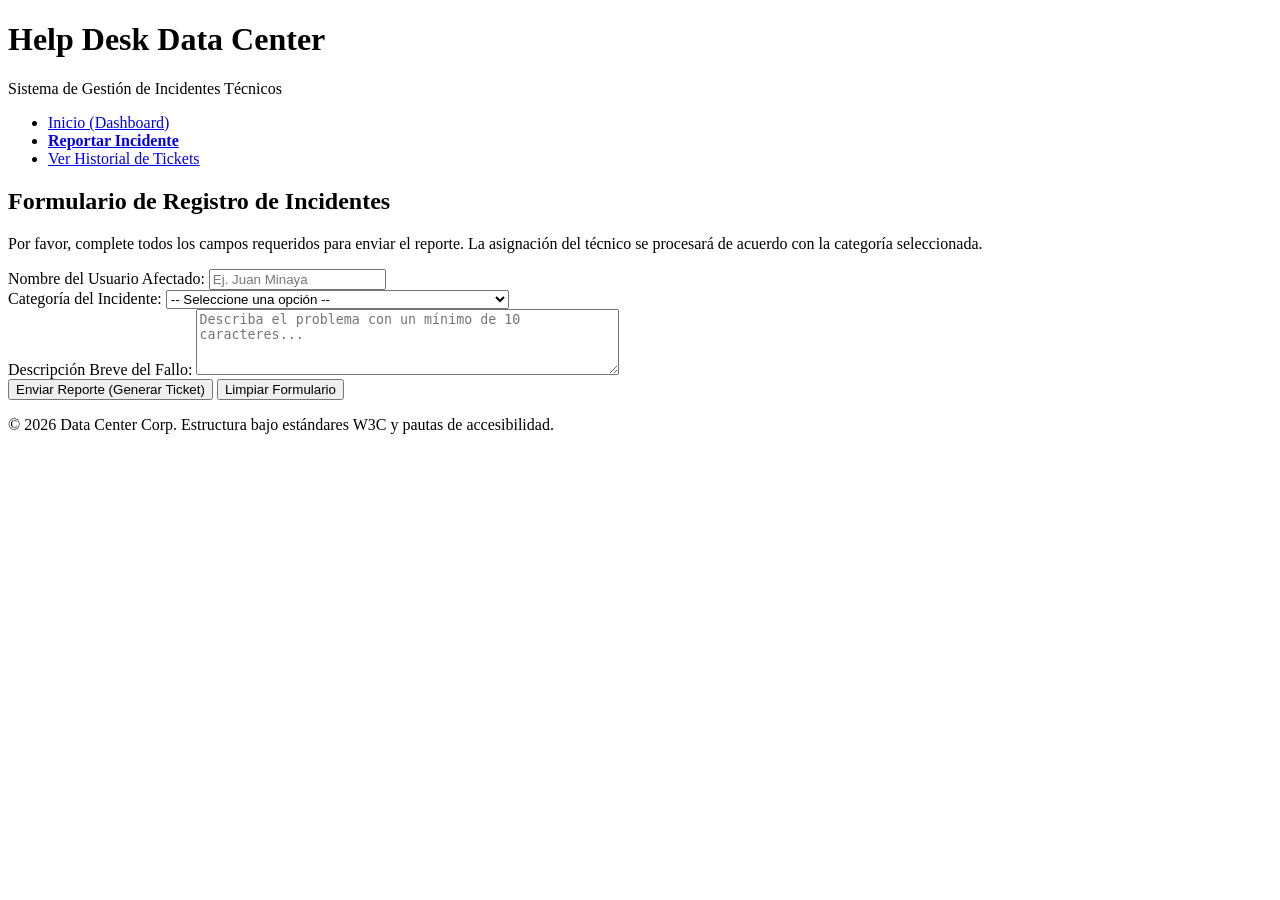
==== reportar.html @ 3c08bc11 "Estructura semántica HTML5 y formularios del Help Desk" ====
<!DOCTYPE html>
<html lang="es">
<head>
    <meta charset="UTF-8">
    <meta name="viewport" content="width=device-width, initial-scale=1.0">
    <title>Help Desk - Reportar Incidente</title>
</head>
<body>

    <header>
        <h1>Help Desk Data Center</h1>
        <p>Sistema de Gestión de Incidentes Técnicos</p>
    </header>

    <nav>
        <ul>
            <li><a href="index.html">Inicio (Dashboard)</a></li>
            <li><a href="reportar.html"><strong>Reportar Incidente</strong></a></li>
            <li><a href="tickets.html">Ver Historial de Tickets</a></li>
        </ul>
    </nav>

    <main>
        <section>
            <h2>Formulario de Registro de Incidentes</h2>
            <p>Por favor, complete todos los campos requeridos para enviar el reporte. La asignación del técnico se procesará de acuerdo con la categoría seleccionada.</p>
            
            <form action="tickets.html" method="GET">
                
                <div>
                    <label for="txtUsuario">Nombre del Usuario Afectado:</label>
                    <input type="text" id="txtUsuario" name="usuario" required placeholder="Ej. Juan Minaya">
                </div>

                <div>
                    <label for="cmbCategoria">Categoría del Incidente:</label>
                    <select id="cmbCategoria" name="categoria" required>
                        <option value="">-- Seleccione una opción --</option>
                        <option value="hardware">Incidente de Hardware (Servidores / Almacenamiento)</option>
                        <option value="software">Incidente de Software (Sistemas / S.O. / BD)</option>
                        <option value="red">Incidente de Red (Conectividad / Enrutadores)</option>
                    </select>
                </div>

                <div>
                    <label for="txtDescripcion">Descripción Breve del Fallo:</label>
                    <textarea id="txtDescripcion" name="descripcion" rows="4" cols="50" minlength="10" maxlength="500" required placeholder="Describa el problema con un mínimo de 10 caracteres..."></textarea>
                </div>

                <div>
                    <button type="submit">Enviar Reporte (Generar Ticket)</button>
                    <button type="reset">Limpiar Formulario</button>
                </div>

            </form>
        </section>
    </main>

    <footer>
        <p>&copy; 2026 Data Center Corp. Estructura bajo estándares W3C y pautas de accesibilidad.</p>
    </footer>

</body>
</html>
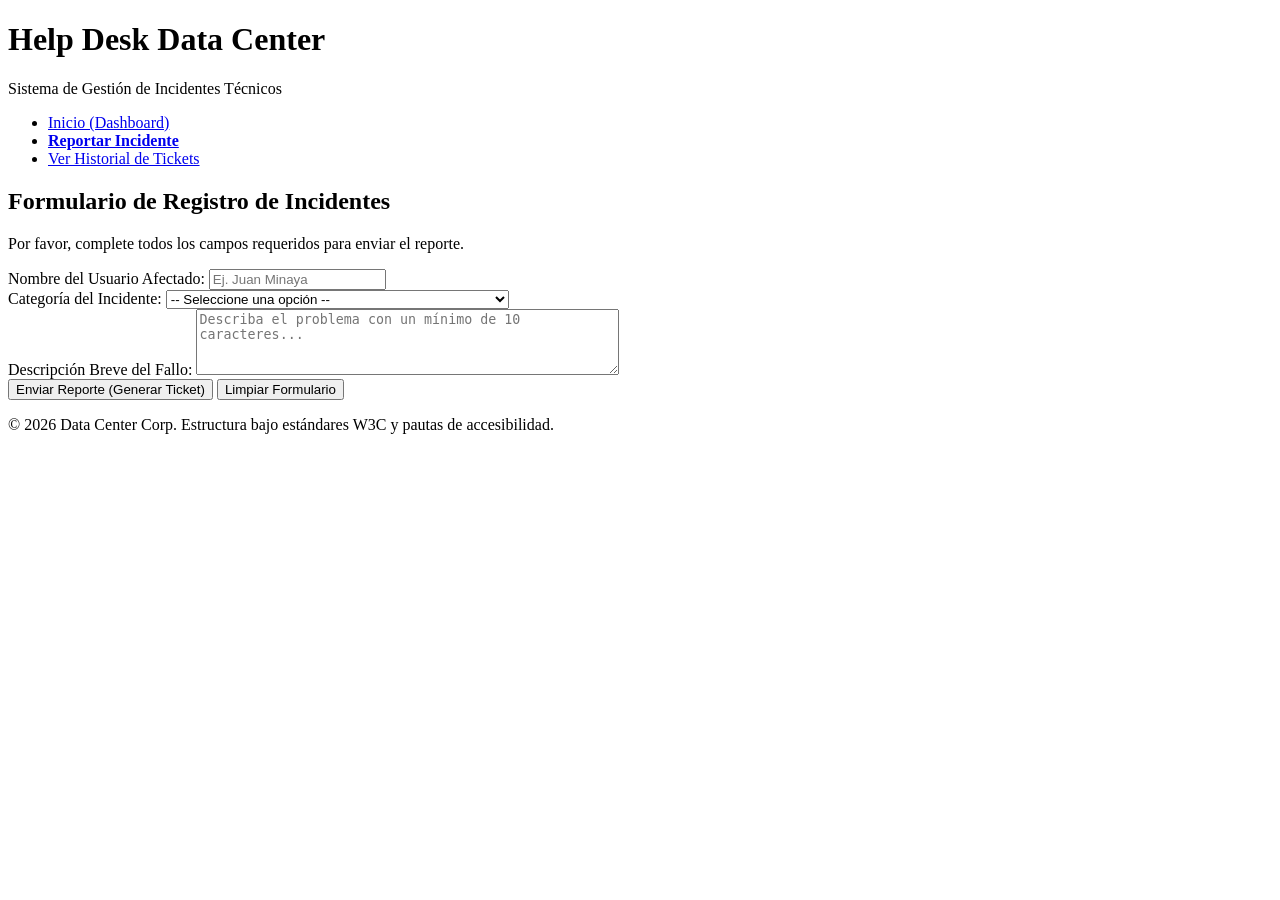
==== commit 5d93a0b1: "Código HTML5 semántico documentado con comentarios y validado por la W3C" ====
--- a/reportar.html
+++ b/reportar.html
@@ -7,11 +7,13 @@
 </head>
 <body>
 
+    <!-- CABECERA: Identificador del sistema web -->
     <header>
         <h1>Help Desk Data Center</h1>
         <p>Sistema de Gestión de Incidentes Técnicos</p>
     </header>
 
+    <!-- MENÚ DE NAVEGACIÓN: Interconexión con las otras páginas -->
     <nav>
         <ul>
             <li><a href="index.html">Inicio (Dashboard)</a></li>
@@ -20,18 +22,22 @@
         </ul>
     </nav>
 
+    <!-- CONTENIDO PRINCIPAL: Contenedor del formulario de envío -->
     <main>
         <section>
             <h2>Formulario de Registro de Incidentes</h2>
-            <p>Por favor, complete todos los campos requeridos para enviar el reporte. La asignación del técnico se procesará de acuerdo con la categoría seleccionada.</p>
+            <p>Por favor, complete todos los campos requeridos para enviar el reporte.</p>
             
+            <!-- FORMULARIO: Recolecta los datos y los envía a tickets.html al presionar el botón -->
             <form action="tickets.html" method="GET">
                 
+                <!-- CAMPO 1: Entrada de texto obligatoria para el nombre del usuario -->
                 <div>
                     <label for="txtUsuario">Nombre del Usuario Afectado:</label>
                     <input type="text" id="txtUsuario" name="usuario" required placeholder="Ej. Juan Minaya">
                 </div>
 
+                <!-- CAMPO 2: Lista desplegable vinculada al patrón Factory Method (Hardware/Software/Red) -->
                 <div>
                     <label for="cmbCategoria">Categoría del Incidente:</label>
                     <select id="cmbCategoria" name="categoria" required>
@@ -42,11 +48,13 @@
                     </select>
                 </div>
 
+                <!-- CAMPO 3: Cuadro de texto grande para la descripción con límites de caracteres -->
                 <div>
                     <label for="txtDescripcion">Descripción Breve del Fallo:</label>
                     <textarea id="txtDescripcion" name="descripcion" rows="4" cols="50" minlength="10" maxlength="500" required placeholder="Describa el problema con un mínimo de 10 caracteres..."></textarea>
                 </div>
 
+                <!-- BOTONES: Controles para enviar el formulario o borrar todo el contenido escrito -->
                 <div>
                     <button type="submit">Enviar Reporte (Generar Ticket)</button>
                     <button type="reset">Limpiar Formulario</button>
@@ -56,6 +64,7 @@
         </section>
     </main>
 
+    <!-- PIE DE PÁGINA: Nota legal de accesibilidad -->
     <footer>
         <p>&copy; 2026 Data Center Corp. Estructura bajo estándares W3C y pautas de accesibilidad.</p>
     </footer>
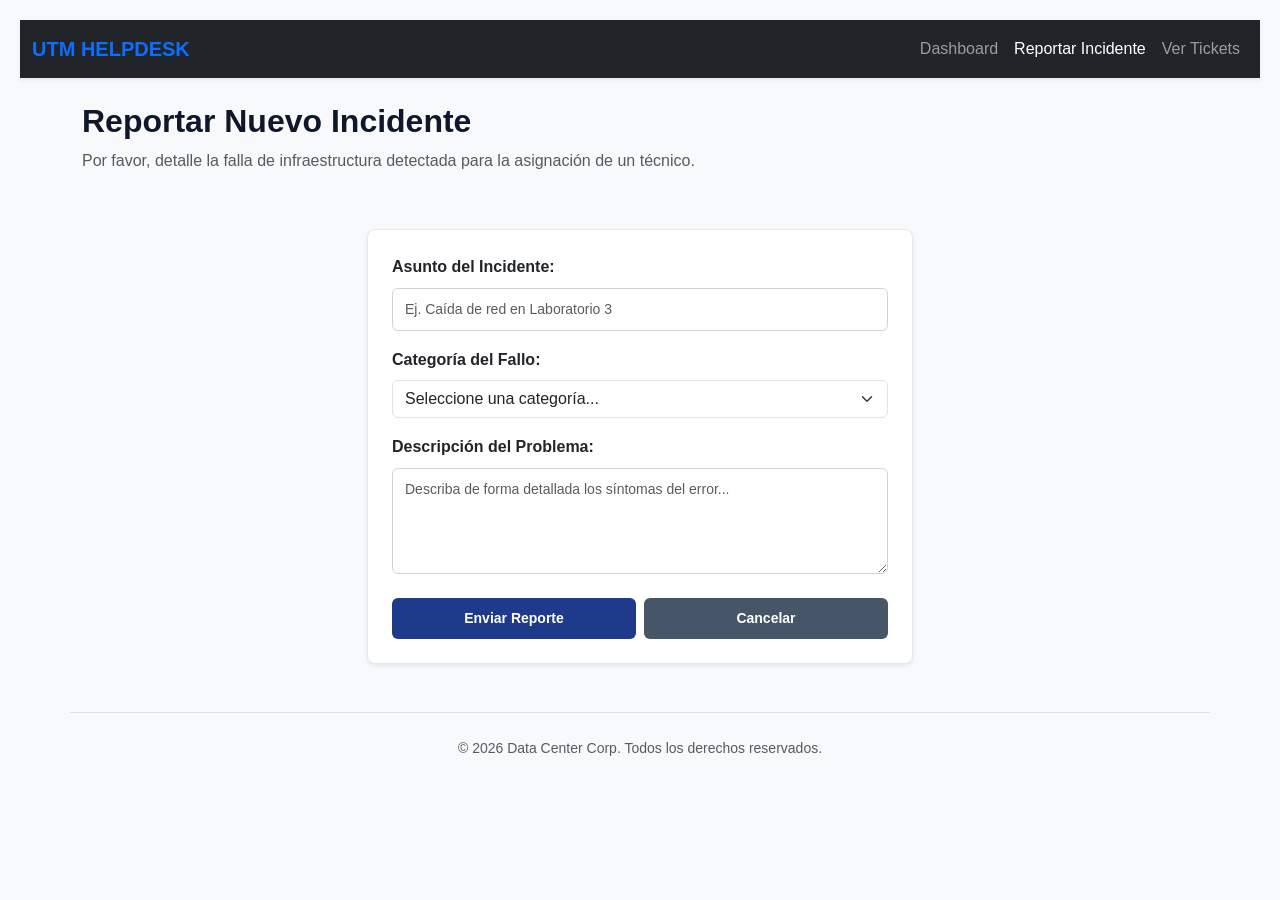
==== commit 0354743e: "Actividad 6: Integración del UI Kit y maquetación responsiva con Bootstrap en páginas estructurales" ====
--- a/reportar.html
+++ b/reportar.html
@@ -4,70 +4,93 @@
     <meta charset="UTF-8">
     <meta name="viewport" content="width=device-width, initial-scale=1.0">
     <title>Help Desk - Reportar Incidente</title>
+
+    <link href="https://cdn.jsdelivr.net/npm/bootstrap@5.3.3/dist/css/bootstrap.min.css" rel="stylesheet">
+
+    <link rel="stylesheet" href="style.css">
 </head>
-<body>
+<body class="bg-light">
 
-    <!-- CABECERA: Identificador del sistema web -->
-    <header>
-        <h1>Help Desk Data Center</h1>
-        <p>Sistema de Gestión de Incidentes Técnicos</p>
-    </header>
+    <nav class="navbar navbar-expand-lg navbar-dark bg-dark shadow-sm">
+        <div class="container-fluid">
+            <a class="navbar-brand fw-bold text-uppercase text-primary" href="index.html">UTM HelpDesk</a>
+            <button class="navbar-toggler" type="button" data-bs-toggle="collapse" data-bs-target="#navbarNav">
+                <span class="navbar-toggler-icon"></span>
+            </button>
+            <div class="collapse navbar-collapse" id="navbarNav">
+                <ul class="navbar-nav ms-auto">
+                    <li class="nav-item"><a class="nav-link" href="index.html">Dashboard</a></li>
+                    <li class="nav-item"><a class="nav-link active" href="reportar.html">Reportar Incidente</a></li>
+                    <li class="nav-item"><a class="nav-link" href="tickets.html">Ver Tickets</a></li>
+                </ul>
+            </div>
+        </div>
+    </nav>
+    
+    <!-- CONTENIDO PRINCIPAL: Formulario de incidencias adaptado a entornos móviles -->
+<main class="container mt-4">
+    
+    <!-- Encabezado de la sección -->
+    <section class="row mb-4">
+        <div class="col-12">
+            <h2 class="fw-bold">Reportar Nuevo Incidente</h2>
+            <p class="text-muted">Por favor, detalle la falla de infraestructura detectada para la asignación de un técnico.</p>
+        </div>
+    </section>
 
-    <!-- MENÚ DE NAVEGACIÓN: Interconexión con las otras páginas -->
-    <nav>
-        <ul>
-            <li><a href="index.html">Inicio (Dashboard)</a></li>
-            <li><a href="reportar.html"><strong>Reportar Incidente</strong></a></li>
-            <li><a href="tickets.html">Ver Historial de Tickets</a></li>
-        </ul>
-    </nav>
+    <!-- Contenedor del Formulario: Centrado en PC, ancho total en móvil -->
+    <section class="row justify-content-center">
+        <div class="col-12 col-md-8 col-lg-6">
+            
+            <!-- Tarjeta contenedora para el formulario -->
+            <div class="card shadow-sm p-4">
+                <form action="#" method="POST">
+                    
+                    <!-- Campo 1: Título o Asunto del problema -->
+                    <!-- 'form-label' y 'form-control' aseguran el 100% de ancho fluido -->
+                    <div class="mb-3">
+                        <label for="asunto" class="form-label fw-semibold">Asunto del Incidente:</label>
+                        <input type="text" id="asunto" name="asunto" class="form-control" placeholder="Ej. Caída de red en Laboratorio 3" required>
+                    </div>
 
-    <!-- CONTENIDO PRINCIPAL: Contenedor del formulario de envío -->
-    <main>
-        <section>
-            <h2>Formulario de Registro de Incidentes</h2>
-            <p>Por favor, complete todos los campos requeridos para enviar el reporte.</p>
-            
-            <!-- FORMULARIO: Recolecta los datos y los envía a tickets.html al presionar el botón -->
-            <form action="tickets.html" method="GET">
-                
-                <!-- CAMPO 1: Entrada de texto obligatoria para el nombre del usuario -->
-                <div>
-                    <label for="txtUsuario">Nombre del Usuario Afectado:</label>
-                    <input type="text" id="txtUsuario" name="usuario" required placeholder="Ej. Juan Minaya">
-                </div>
+                    <!-- Campo 2: Categoría o Área del fallo -->
+                    <div class="mb-3">
+                        <label for="categoria" class="form-label fw-semibold">Categoría del Fallo:</label>
+                        <select id="categoria" name="categoria" class="form-select" required>
+                            <option value="" selected disabled>Seleccione una categoría...</option>
+                            <option value="redes">Infraestructura de Red / Conectividad</option>
+                            <option value="hardware">Servidores y Hardware del Data Center</option>
+                            <option value="software">Sistemas y Plataformas UTM</option>
+                        </select>
+                    </div>
 
-                <!-- CAMPO 2: Lista desplegable vinculada al patrón Factory Method (Hardware/Software/Red) -->
-                <div>
-                    <label for="cmbCategoria">Categoría del Incidente:</label>
-                    <select id="cmbCategoria" name="categoria" required>
-                        <option value="">-- Seleccione una opción --</option>
-                        <option value="hardware">Incidente de Hardware (Servidores / Almacenamiento)</option>
-                        <option value="software">Incidente de Software (Sistemas / S.O. / BD)</option>
-                        <option value="red">Incidente de Red (Conectividad / Enrutadores)</option>
-                    </select>
-                </div>
+                    <!-- Campo 3: Descripción detallada -->
+                    <div class="mb-4">
+                        <label for="descripcion" class="form-label fw-semibold">Descripción del Problema:</label>
+                        <textarea id="descripcion" name="descripcion" class="form-control" rows="4" placeholder="Describa de forma detallada los síntomas del error..." required></textarea>
+                    </div>
 
-                <!-- CAMPO 3: Cuadro de texto grande para la descripción con límites de caracteres -->
-                <div>
-                    <label for="txtDescripcion">Descripción Breve del Fallo:</label>
-                    <textarea id="txtDescripcion" name="descripcion" rows="4" cols="50" minlength="10" maxlength="500" required placeholder="Describa el problema con un mínimo de 10 caracteres..."></textarea>
-                </div>
+                    <!-- Botones del Sistema utilizando tus clases de la librería UI Kit -->
+                    <!-- 'w-100' hace que en celulares se estiren a lo ancho para presionarlos mejor -->
+                    <div class="d-flex flex-column flex-sm-row gap-2">
+                        <button type="submit" class="btn btn-primary w-100">Enviar Reporte</button>
+                        <a href="index.html" class="btn btn-secondary w-100 text-center">Cancelar</a>
+                    </div>
 
-                <!-- BOTONES: Controles para enviar el formulario o borrar todo el contenido escrito -->
-                <div>
-                    <button type="submit">Enviar Reporte (Generar Ticket)</button>
-                    <button type="reset">Limpiar Formulario</button>
-                </div>
+                </form>
+            </div><!-- Fin de la tarjeta -->
 
-            </form>
-        </section>
-    </main>
+        </div>
+    </section>
+</main>
 
-    <!-- PIE DE PÁGINA: Nota legal de accesibilidad -->
-    <footer>
-        <p>&copy; 2026 Data Center Corp. Estructura bajo estándares W3C y pautas de accesibilidad.</p>
-    </footer>
+<!-- PIE DE PÁGINA -->
+<footer class="container text-center py-4 mt-5 border-top">
+    <p class="text-muted small">&copy; 2026 Data Center Corp. Todos los derechos reservados.</p>
+</footer>
+
+   <!--ayudante Scripts del bootstrap-->
+    <script src="https://cdn.jsdelivr.net/npm/bootstrap@5.3.3/dist/js/bootstrap.bundle.min.js"></script>
 
 </body>
 </html>
--- a/style.css
+++ b/style.css
@@ -0,0 +1,169 @@
+/* ==========================================================================
+   1. CONFIGURACIÓN DEL DESIGN SYSTEM & VARIABLES (:root)
+   ========================================================================== */
+
+:root {
+    /* Paleta de colores corporativa para el Help Desk */
+    --color-primario: #1e3a8a;    /* Azul Oscuro: Para botones principales y títulos */
+    --color-secundario: #475569;  /* Gris Azulado: Para elementos secundarios */
+    --color-fondo: #f8fafc;       /* Blanco Grisáceo: Fondo general de la plataforma */
+    --color-texto: #0f172a;       /* Negro Pizarra: Para máxima legibilidad */
+    
+    /* Colores semánticos de estados (Exigidos en la guía) */
+    --color-exito: #16a34a;       /* Verde: Tickets resueltos o acciones correctas */
+    --color-advertencia: #ca8a04; /* Amarillo/Oro: Prioridades medias o advertencias */
+    --color-error: #dc2626;       /* Rojo: Incidentes críticos o botones de peligro */
+    
+    /* Tipografía base */
+    --fuente-base: 'Segoe UI', Tahoma, Geneva, Verdana, sans-serif;
+}
+
+/* RESET GENERAL: Regla obligatoria de box-sizing exigida por la rúbrica */
+* {
+    margin: 0;
+    padding: 0;
+    box-sizing: border-box; /* Garantiza que el padding no altere el ancho del modelo de cajas */
+}
+
+body {
+    font-family: var(--fuente-base);
+    background-color: var(--color-fondo);
+    color: var(--color-texto);
+    line-height: 1.6;
+    padding: 20px;
+}
+
+/* ==========================================================================
+   2. DESARROLLO DE COMPONENTES DE INTERFAZ (UI KIT)
+   ========================================================================== */
+
+/* --- BOTONES --- */
+.btn {
+    display: inline-block;
+    padding: 10px 20px;
+    font-size: 14px;
+    font-weight: 600;
+    border: none;
+    border-radius: 6px;
+    cursor: pointer;
+    transition: background-color 0.3s ease, transform 0.1s ease;
+    text-decoration: none;
+    text-align: center;
+}
+
+/* Botón Primario (Azul corporativo) */
+.btn-primary {
+    background-color: var(--color-primario);
+    color: white;
+}
+.btn-primary:hover {
+    background-color: #152e72; /* Un tono más oscuro al pasar el mouse */
+}
+.btn-primary:focus {
+    outline: 3px solid #60a5fa; /* Anillo de enfoque para accesibilidad */
+}
+
+/* Botón Secundario (Gris operativo) */
+.btn-secondary {
+    background-color: var(--color-secundario);
+    color: white;
+}
+.btn-secondary:hover {
+    background-color: #334155;
+}
+.btn-secondary:focus {
+    outline: 3px solid #94a3b8;
+}
+
+/* Botón de Peligro (Rojo para incidentes críticos) */
+.btn-danger {
+    background-color: var(--color-error);
+    color: white;
+}
+.btn-danger:hover {
+    background-color: #b91c1c;
+}
+.btn-danger:focus {
+    outline: 3px solid #fca5a5;
+}
+
+/* Efecto de presión al hacer clic en cualquier botón */
+.btn:active {
+    transform: scale(0.98);
+}
+
+
+/* --- FORMULARIOS --- */
+.form-group {
+    margin-bottom: 15px;
+}
+
+.form-group label {
+    display: block;
+    margin-bottom: 5px;
+    font-weight: 500;
+}
+
+/* Estilo unificado para inputs y selects (Campos de texto y desplegables) */
+.form-control {
+    width: 100%;
+    padding: 10px 12px;
+    font-size: 14px;
+    border: 1px solid #cbd5e1;
+    border-radius: 6px;
+    background-color: white;
+    transition: border-color 0.3s ease, box-shadow 0.3s ease;
+}
+
+/* Efecto focus: Sombreado azul brillante solicitado al hacer clic */
+.form-control:focus {
+    outline: none;
+    border-color: var(--color-primario);
+    box-shadow: 0 0 0 4px rgba(30, 58, 138, 0.15);
+}
+
+
+/* --- TARJETAS (CARDS PARA TICKETS) --- */
+.card {
+    background-color: white;
+    border-radius: 8px;
+    padding: 20px;
+    margin-top: 15px;
+    /* Sombreado suave (box-shadow) exigido en las instrucciones */
+    box-shadow: 0 4px 6px -1px rgba(0, 0, 0, 0.1), 0 2px 4px -2px rgba(0, 0, 0, 0.1);
+    border: 1px solid #e2e8f0;
+}
+
+.card-title {
+    font-size: 18px;
+    font-weight: 600;
+    margin-bottom: 10px;
+    color: var(--color-primario);
+}
+
+
+/* --- ALERTAS (BADGES DE PRIORIDAD) --- */
+.badge {
+    display: inline-block;
+    padding: 4px 8px;
+    font-size: 12px;
+    font-weight: 700;
+    border-radius: 4px;
+    text-transform: uppercase;
+}
+
+/* Variaciones de color según la prioridad del ticket */
+.badge-alta {
+    background-color: #fee2e2;
+    color: var(--color-error);
+}
+
+.badge-media {
+    background-color: #fef9c3;
+    color: var(--color-advertencia);
+}
+
+.badge-baja {
+    background-color: #dcfce7;
+    color: var(--color-exito);
+}
